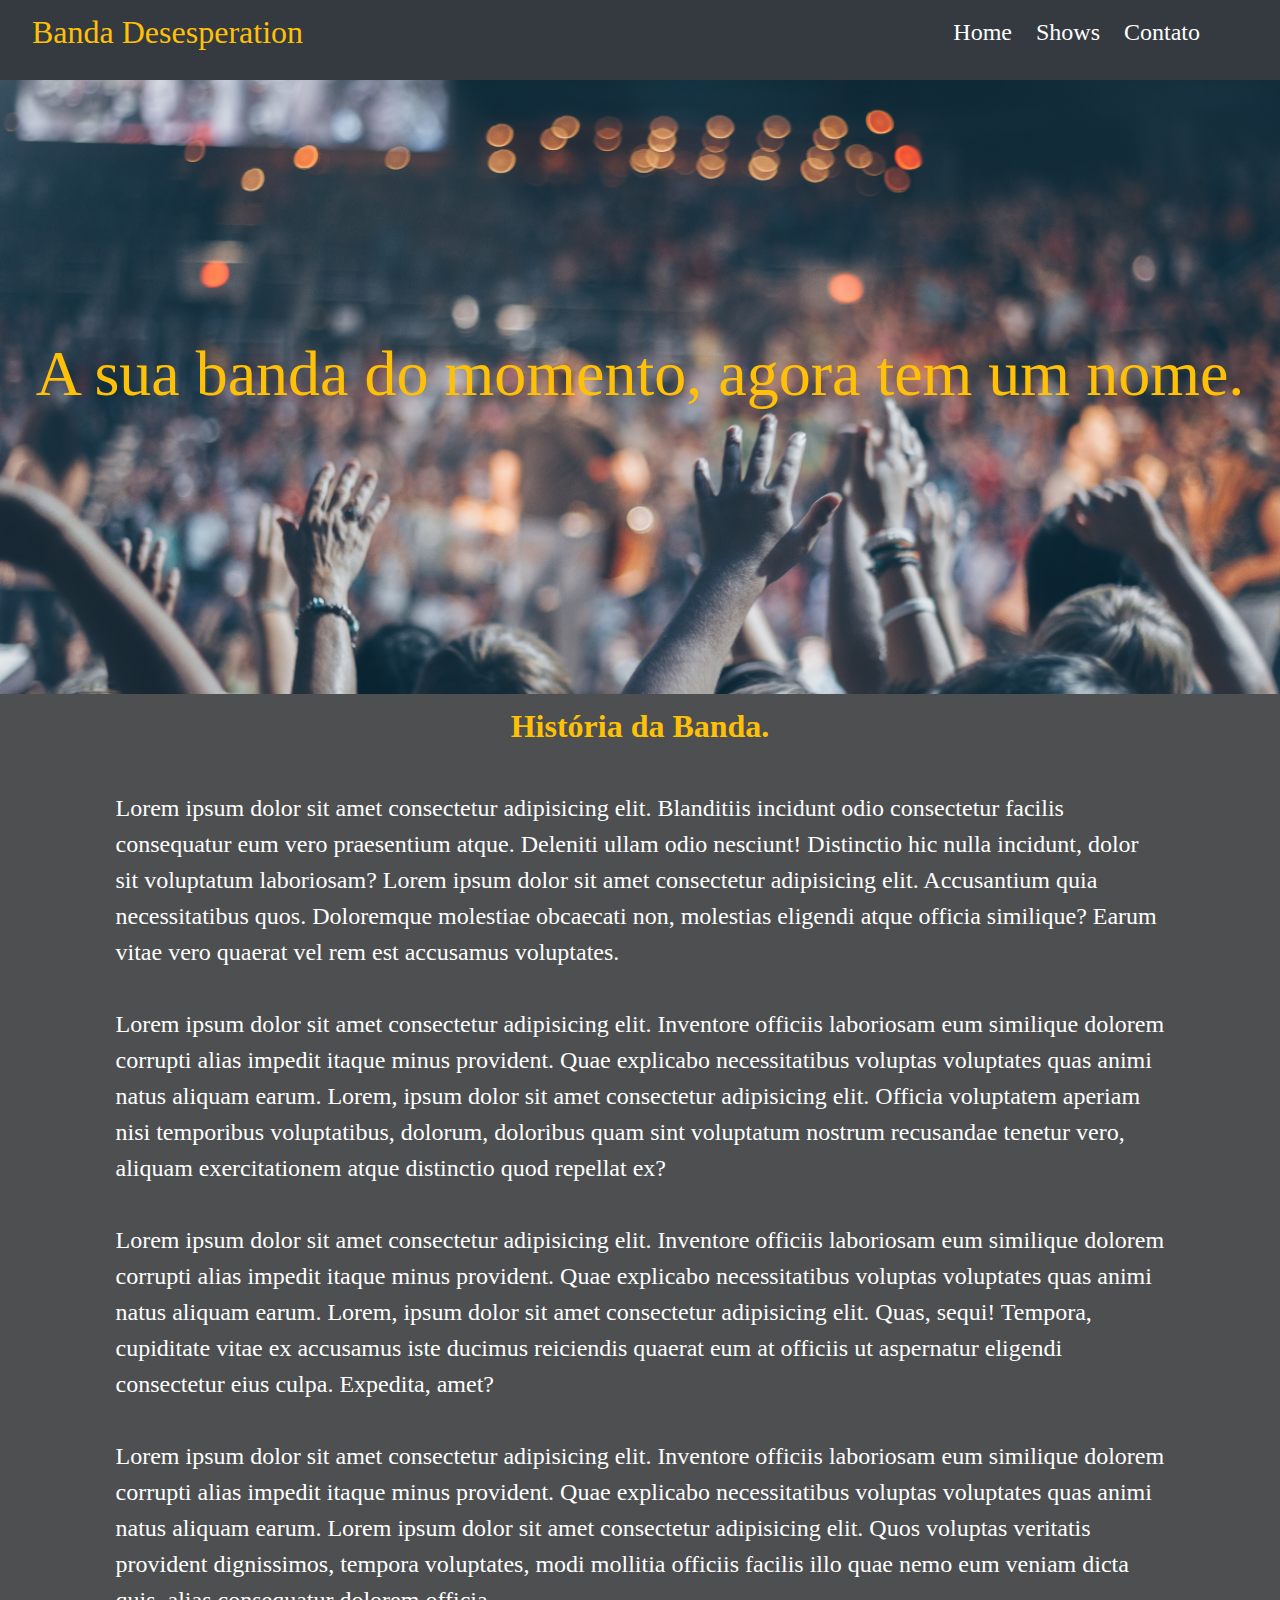
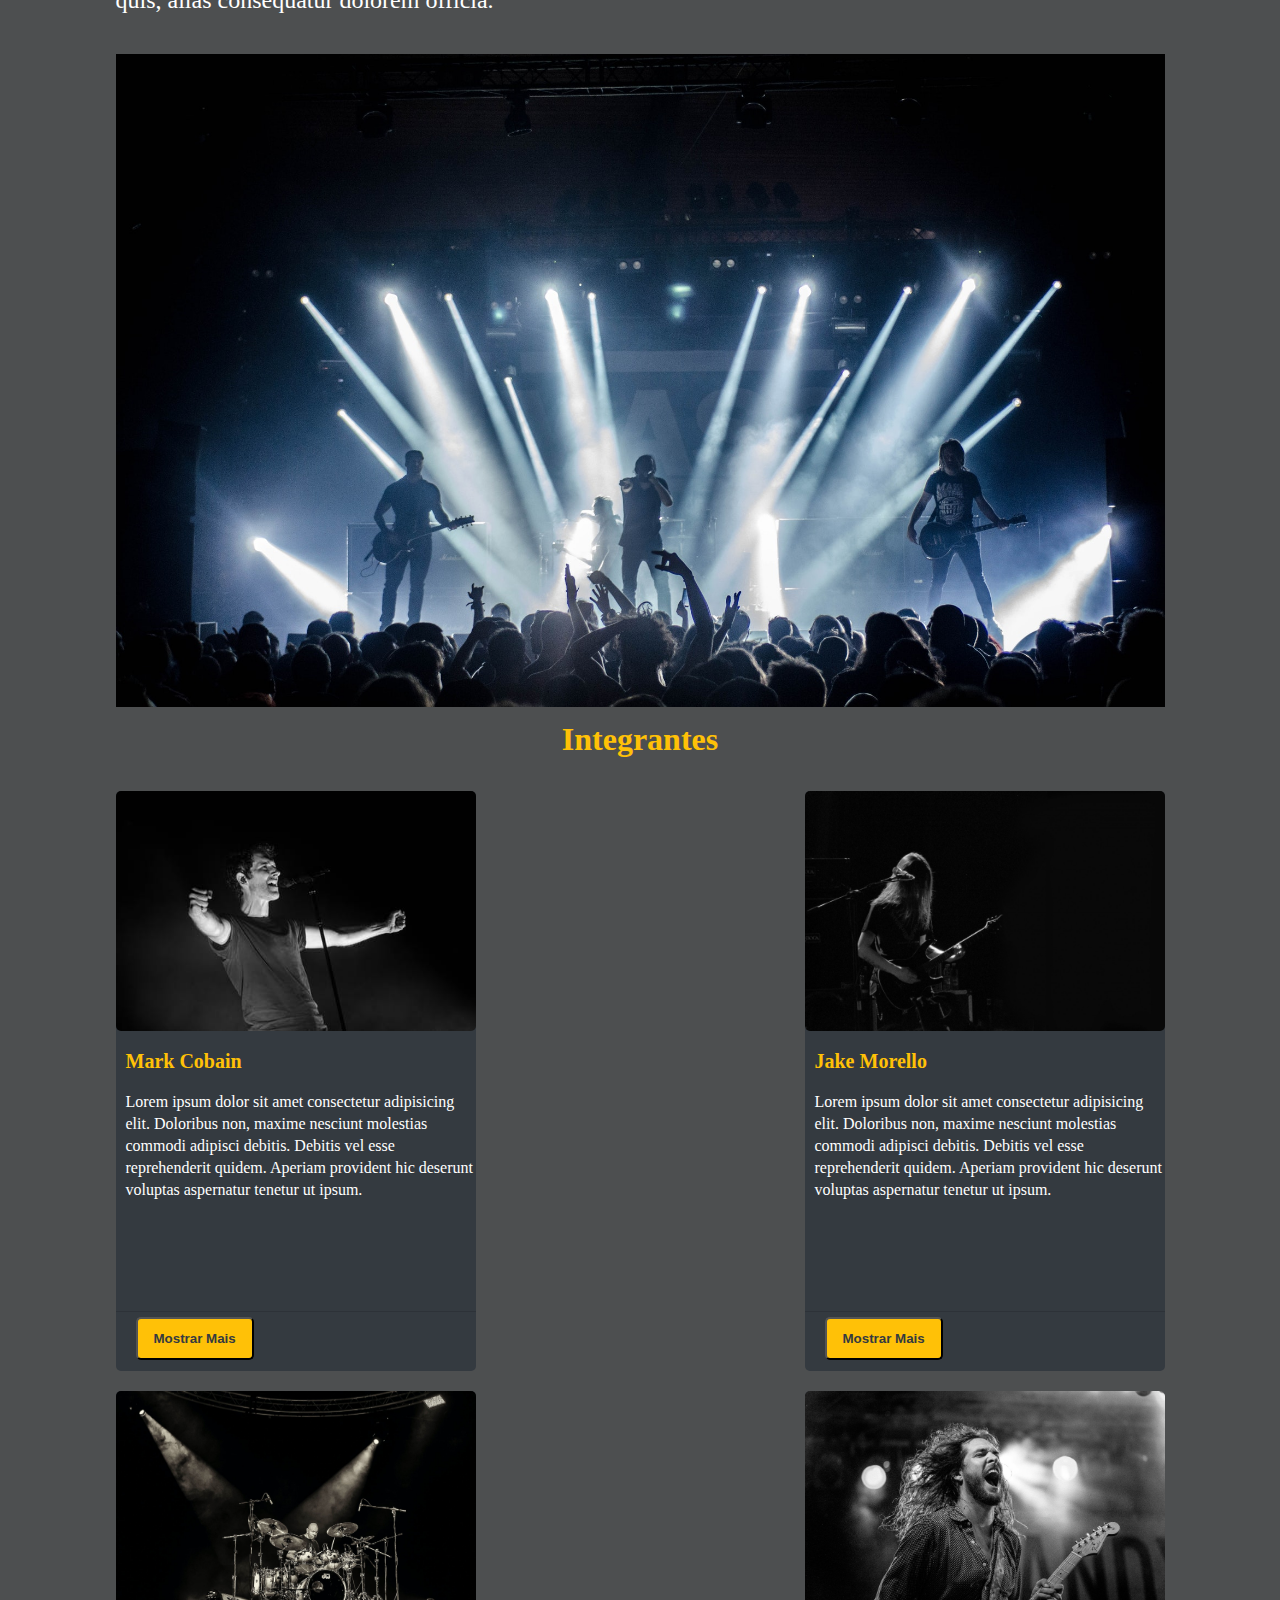
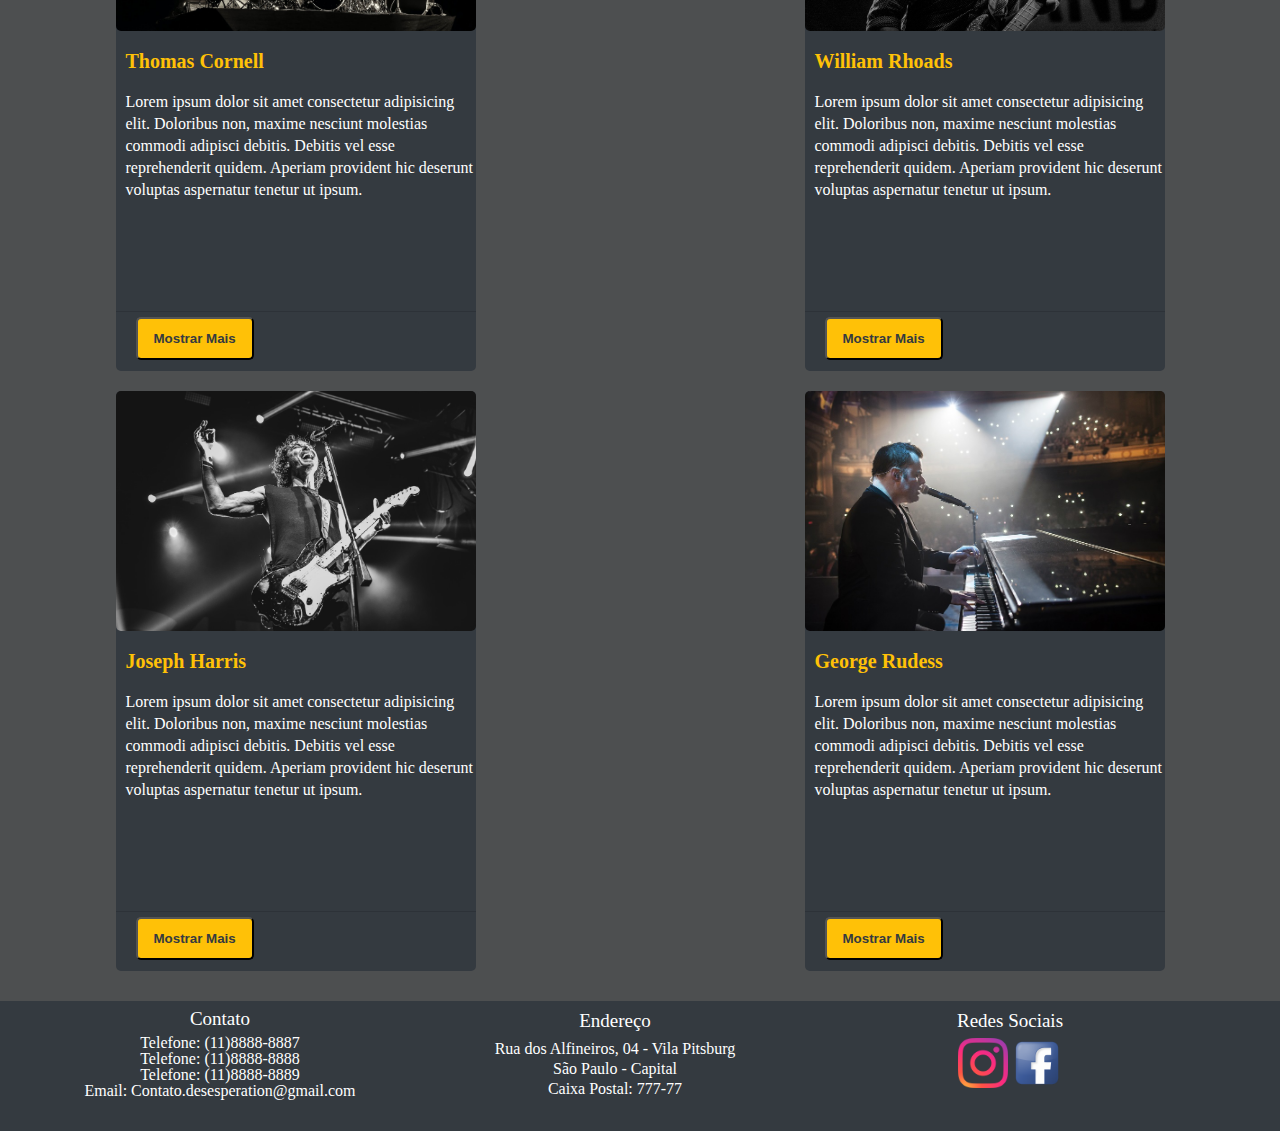
==== index.html @ b035f8c8 "Projeto banda de rock Desesperation." ====
<!DOCTYPE html>
<html lang="pt-br">
<head>
    <meta charset="UTF-8">
    <meta http-equiv="X-UA-Compatible" content="IE=edge">
    <meta name="viewport" content="width=device-width, initial-scale=1.0">
    <title>Banda Desesperation</title>
    <link rel="stylesheet" href="style.css">
</head>
<body>
    <header class="cabecalho">
        <h1>Banda Desesperation</h1>
        <nav class="menu">            
            <ul>
                <li> 
                    <a href="index.html">Home</a> 
                </li>

                <li> 
                    <a href="shows.html">Shows</a> 
                </li>
                
                <li>
                     <a href="contato.html">Contato</a> 
                </li>
            </ul>
        </nav>    
    </header>

    <main>
        <div class="banner">
            <h1 class="texto-banner">A sua banda do momento, agora tem um nome.</h1>
        </div>

        <section class="container">    
            <h2 class="titulo-secundario">História da Banda.</h2>
        
            <div class="paragrafo-home">
                <p> Lorem ipsum dolor sit amet consectetur adipisicing elit. Blanditiis incidunt odio consectetur facilis consequatur eum vero praesentium atque. Deleniti ullam odio nesciunt! Distinctio hic nulla incidunt, dolor sit voluptatum laboriosam? Lorem ipsum dolor sit amet consectetur adipisicing elit. Accusantium quia necessitatibus quos. Doloremque molestiae obcaecati non, molestias eligendi atque officia similique? Earum vitae vero quaerat vel rem est accusamus voluptates.</p> <br>
                <p>Lorem ipsum dolor sit amet consectetur adipisicing elit. Inventore officiis laboriosam eum similique dolorem corrupti alias impedit itaque minus provident. Quae explicabo necessitatibus voluptas voluptates quas animi natus aliquam earum. Lorem, ipsum dolor sit amet consectetur adipisicing elit. Officia voluptatem aperiam nisi temporibus voluptatibus, dolorum, doloribus quam sint voluptatum nostrum recusandae tenetur vero, aliquam exercitationem atque distinctio quod repellat ex?</p> <br>
                <p>Lorem ipsum dolor sit amet consectetur adipisicing elit. Inventore officiis laboriosam eum similique dolorem corrupti alias impedit itaque minus provident. Quae explicabo necessitatibus voluptas voluptates quas animi natus aliquam earum. Lorem, ipsum dolor sit amet consectetur adipisicing elit. Quas, sequi! Tempora, cupiditate vitae ex accusamus iste ducimus reiciendis quaerat eum at officiis ut aspernatur eligendi consectetur eius culpa. Expedita, amet?</p> <br>
                <p>Lorem ipsum dolor sit amet consectetur adipisicing elit. Inventore officiis laboriosam eum similique dolorem corrupti alias impedit itaque minus provident. Quae explicabo necessitatibus voluptas voluptates quas animi natus aliquam earum. Lorem ipsum dolor sit amet consectetur adipisicing elit. Quos voluptas veritatis provident dignissimos, tempora voluptates, modi mollitia officiis facilis illo quae nemo eum veniam dicta quis, alias consequatur dolorem officia.</p> <br>
            </div>    
            <div class="container__imagem-banda"></div>    
            <h2 class="titulo-secundario">Integrantes</h2>

            <section class="container-card">
                <div class="card">
                    <div class="imagem-card card1"></div>
                    <h3 class="card-titulo">Mark Cobain</h3>
                    <p class="card-texto">Lorem ipsum dolor sit amet consectetur adipisicing elit. Doloribus non, maxime nesciunt molestias commodi adipisci debitis. Debitis vel esse reprehenderit quidem. Aperiam provident hic deserunt voluptas aspernatur tenetur ut ipsum.</p>
                    <p class="card-texto card-texto-2">Debitis vel esse reprehenderit quidem. Aperiam provident hic deserunt voluptas aspernatur tenetur ut ipsum.Debitis vel esse reprehenderit quidem. Aperiam provident hic deserunt voluptas aspernatur tenetur ut ipsum.</p>

                    <div class="card-footer">
                        <button class="btn">Mostrar Mais</button>
                    </div>
                    
                </div>

                <div class="card">
                    <div class="imagem-card card2"></div>
                    <h3 class="card-titulo">Jake Morello</h3>
                    <p class="card-texto">Lorem ipsum dolor sit amet consectetur adipisicing elit. Doloribus non, maxime nesciunt molestias commodi adipisci debitis. Debitis vel esse reprehenderit quidem. Aperiam provident hic deserunt voluptas aspernatur tenetur ut ipsum.</p>
                    <p class="card-texto card-texto-2">Debitis vel esse reprehenderit quidem. Aperiam provident hic deserunt voluptas aspernatur tenetur ut ipsum.Debitis vel esse reprehenderit quidem. Aperiam provident hic deserunt voluptas aspernatur tenetur ut ipsum.</p>

                    <div class="card-footer">
                        <button class="btn">Mostrar Mais</button>
                    </div>
                    
                </div>

                <div class="card">
                    <div class="imagem-card card3"></div>
                    <h3 class="card-titulo">Thomas Cornell</h3>
                    <p class="card-texto">Lorem ipsum dolor sit amet consectetur adipisicing elit. Doloribus non, maxime nesciunt molestias commodi adipisci debitis. Debitis vel esse reprehenderit quidem. Aperiam provident hic deserunt voluptas aspernatur tenetur ut ipsum.</p>
                    <p class="card-texto card-texto-2">Debitis vel esse reprehenderit quidem. Aperiam provident hic deserunt voluptas aspernatur tenetur ut ipsum.Debitis vel esse reprehenderit quidem. Aperiam provident hic deserunt voluptas aspernatur tenetur ut ipsum.</p>

                    <div class="card-footer">
                        <button class="btn">Mostrar Mais</button>
                    </div>
                    
                </div>

                <div class="card">
                    <div class="imagem-card card4"></div>
                    <h3 class="card-titulo">William Rhoads</h3>
                    <p class="card-texto">Lorem ipsum dolor sit amet consectetur adipisicing elit. Doloribus non, maxime nesciunt molestias commodi adipisci debitis. Debitis vel esse reprehenderit quidem. Aperiam provident hic deserunt voluptas aspernatur tenetur ut ipsum.</p>
                    <p class="card-texto card-texto-2">Debitis vel esse reprehenderit quidem. Aperiam provident hic deserunt voluptas aspernatur tenetur ut ipsum.Debitis vel esse reprehenderit quidem. Aperiam provident hic deserunt voluptas aspernatur tenetur ut ipsum.</p>

                    <div class="card-footer">
                        <button class="btn">Mostrar Mais</button>
                    </div>
                    
                </div>

                <div class="card">
                    <div class="imagem-card card5"></div>
                    <h3 class="card-titulo">Joseph Harris</h3>
                    <p class="card-texto">Lorem ipsum dolor sit amet consectetur adipisicing elit. Doloribus non, maxime nesciunt molestias commodi adipisci debitis. Debitis vel esse reprehenderit quidem. Aperiam provident hic deserunt voluptas aspernatur tenetur ut ipsum.</p>
                    <p class="card-texto card-texto-2">Debitis vel esse reprehenderit quidem. Aperiam provident hic deserunt voluptas aspernatur tenetur ut ipsum.Debitis vel esse reprehenderit quidem. Aperiam provident hic deserunt voluptas aspernatur tenetur ut ipsum.</p>

                    <div class="card-footer">
                        <button class="btn">Mostrar Mais</button>
                    </div>
                    
                </div>

                <div class="card">
                    <div class="imagem-card card6"></div>
                    <h3 class="card-titulo">George Rudess</h3>
                    <p class="card-texto">Lorem ipsum dolor sit amet consectetur adipisicing elit. Doloribus non, maxime nesciunt molestias commodi adipisci debitis. Debitis vel esse reprehenderit quidem. Aperiam provident hic deserunt voluptas aspernatur tenetur ut ipsum.</p>
                    <p class="card-texto card-texto-2">Debitis vel esse reprehenderit quidem. Aperiam provident hic deserunt voluptas aspernatur tenetur ut ipsum.Debitis vel esse reprehenderit quidem. Aperiam provident hic deserunt voluptas aspernatur tenetur ut ipsum.</p>

                    <div class="card-footer">
                        <button class="btn">Mostrar Mais</button>
                    </div>
                                    
                </div>

            </section>

        </section>
    </main>

    <footer>
        <div class="container-rodape">
            <div class="rodape-contato caixa">
                <h4 class="rodape-titulo">Contato</h4>
                <p>Telefone: (11)8888-8887 <br>
                Telefone: (11)8888-8888 <br>
                Telefone: (11)8888-8889 <br>
                Email: Contato.desesperation@gmail.com
                </p>
            </div>

            <div class="rodape-endereco caixa">
                <h4 class="rodape-titulo">Endereço</h4>
                <p> Rua dos Alfineiros, 04 - Vila Pitsburg <br>
                    São Paulo - Capital <br>
                    Caixa Postal: 777-77 <br>
                </p>
            </div>

            <div class="rodape-sociais caixa">
                <h4 class="rodape-titulo">Redes Sociais</h4>
                <a href="https://www.instagram.com/" target="_blank"><img src="img/instagram.png" alt="Logo instagram" width="50px" height="50px"></a>

                <a href="https://www.facebook.com/" target="_blank"><img src="img/facebook.png" alt="Logo facebook" width="50px" height="50px"></a>
            </div>

        </div>
        
    </footer>

    <script src="main.js"></script>
</body>
</html>
---- style.css ----
@import url(reset.css);
@import url(Styles/home.css);
@import url(Styles/shows.css);
@import url(Styles/contato.css);

body{
    background-color: var(--cor-de-fundo);
}

:root {
    --amarelo-principal: #ffc107;
    --preto:#343A40;
    --cor-de-fundo: #4D4F50;
    --branco: #FFFFFF;
    --destaque-tabela: #17a2b8;
}

/*CSS do Cabeçalho*/

.cabecalho{
    display: flex;    
    justify-content: space-between;
    background-color: var(--preto);
    align-items:center;   
}

.cabecalho > h1{
    display: flex;    
    margin: 1rem 2rem 2rem 2rem;
    color: var(--amarelo-principal);
    font-size: 2em;
}

.menu > ul{
    display: flex;    
    margin: 1rem 5rem 2rem 2rem;
    color: var(--branco);
    font-size: 1.5em;
}

.menu >ul >li > a{
    color: var(--branco);
    text-decoration: none;
    padding-left: 1.5rem;    
}

.menu >ul >li > a:hover{
    color: var(--amarelo-principal);
}

/*CSS do Rodapé*/

footer{
    background-color: var(--preto);
    margin-top: 30px;
    color: var(--branco);
}

.container-rodape{
    display: flex;
    justify-content: space-evenly;
    
    
}

.caixa{
    width: 350px;
    text-align: center;    
}

.rodape-contato{
    line-height: 16px;
}
.rodape-endereco{
    line-height: 20px;
}

.rodape-sociais{
    margin-right: 50px;
}

.rodape-sociais >a > img{
    margin-bottom: 40px;
}

.rodape-titulo{
    font-size: 19px;
    margin-bottom: 8px;
    margin-top: 10px;
}
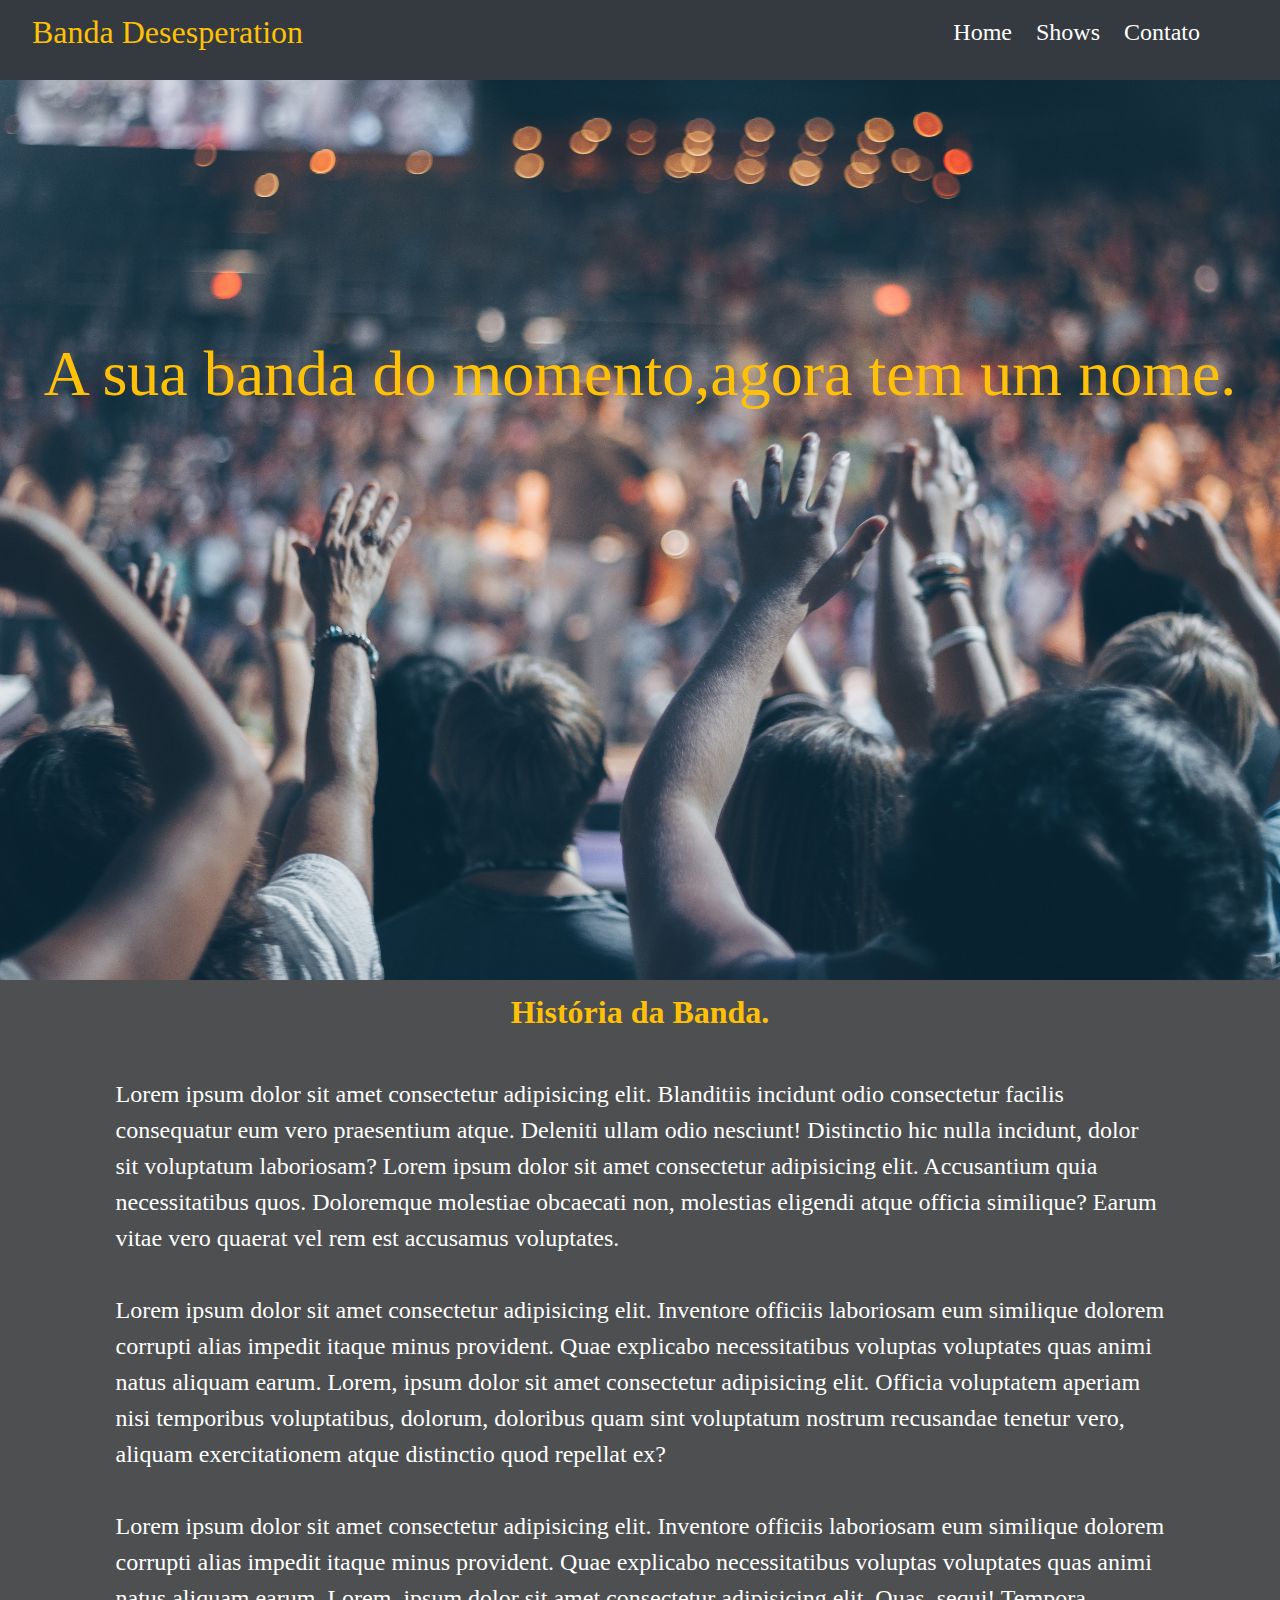
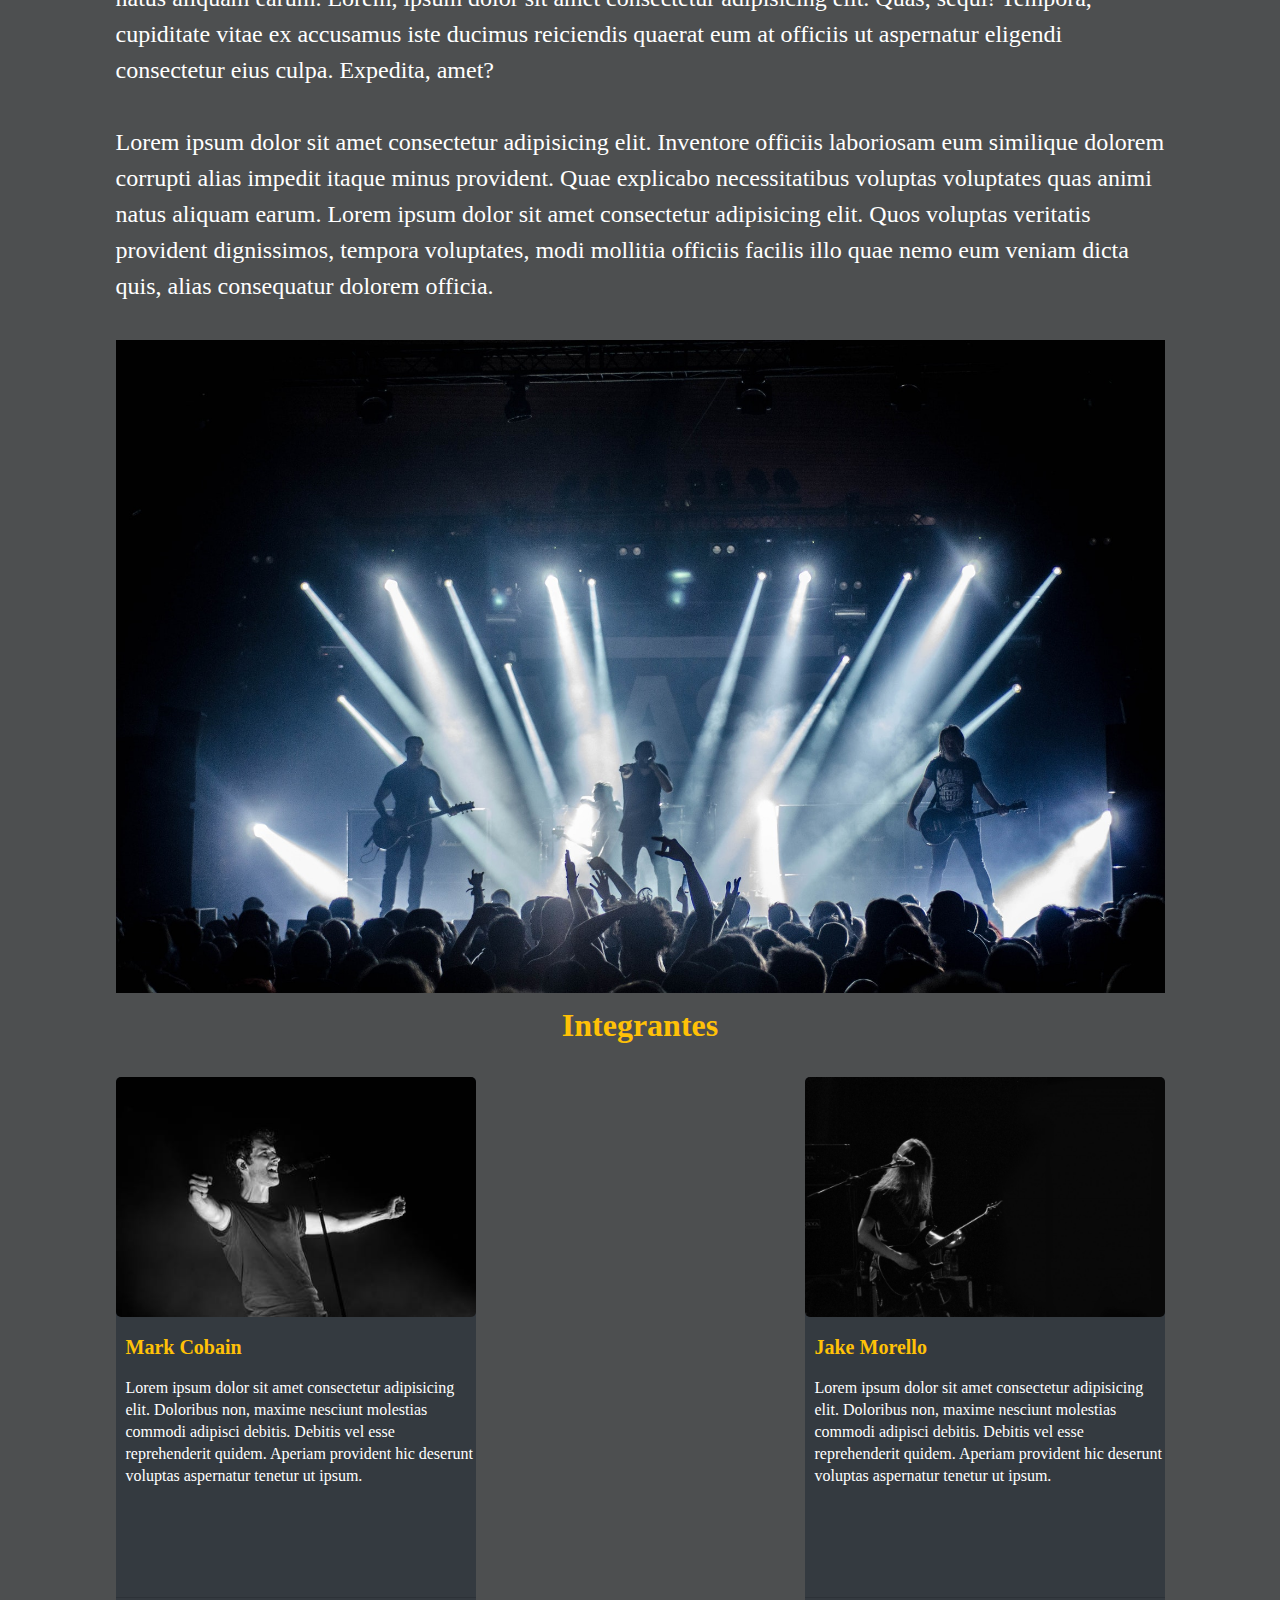
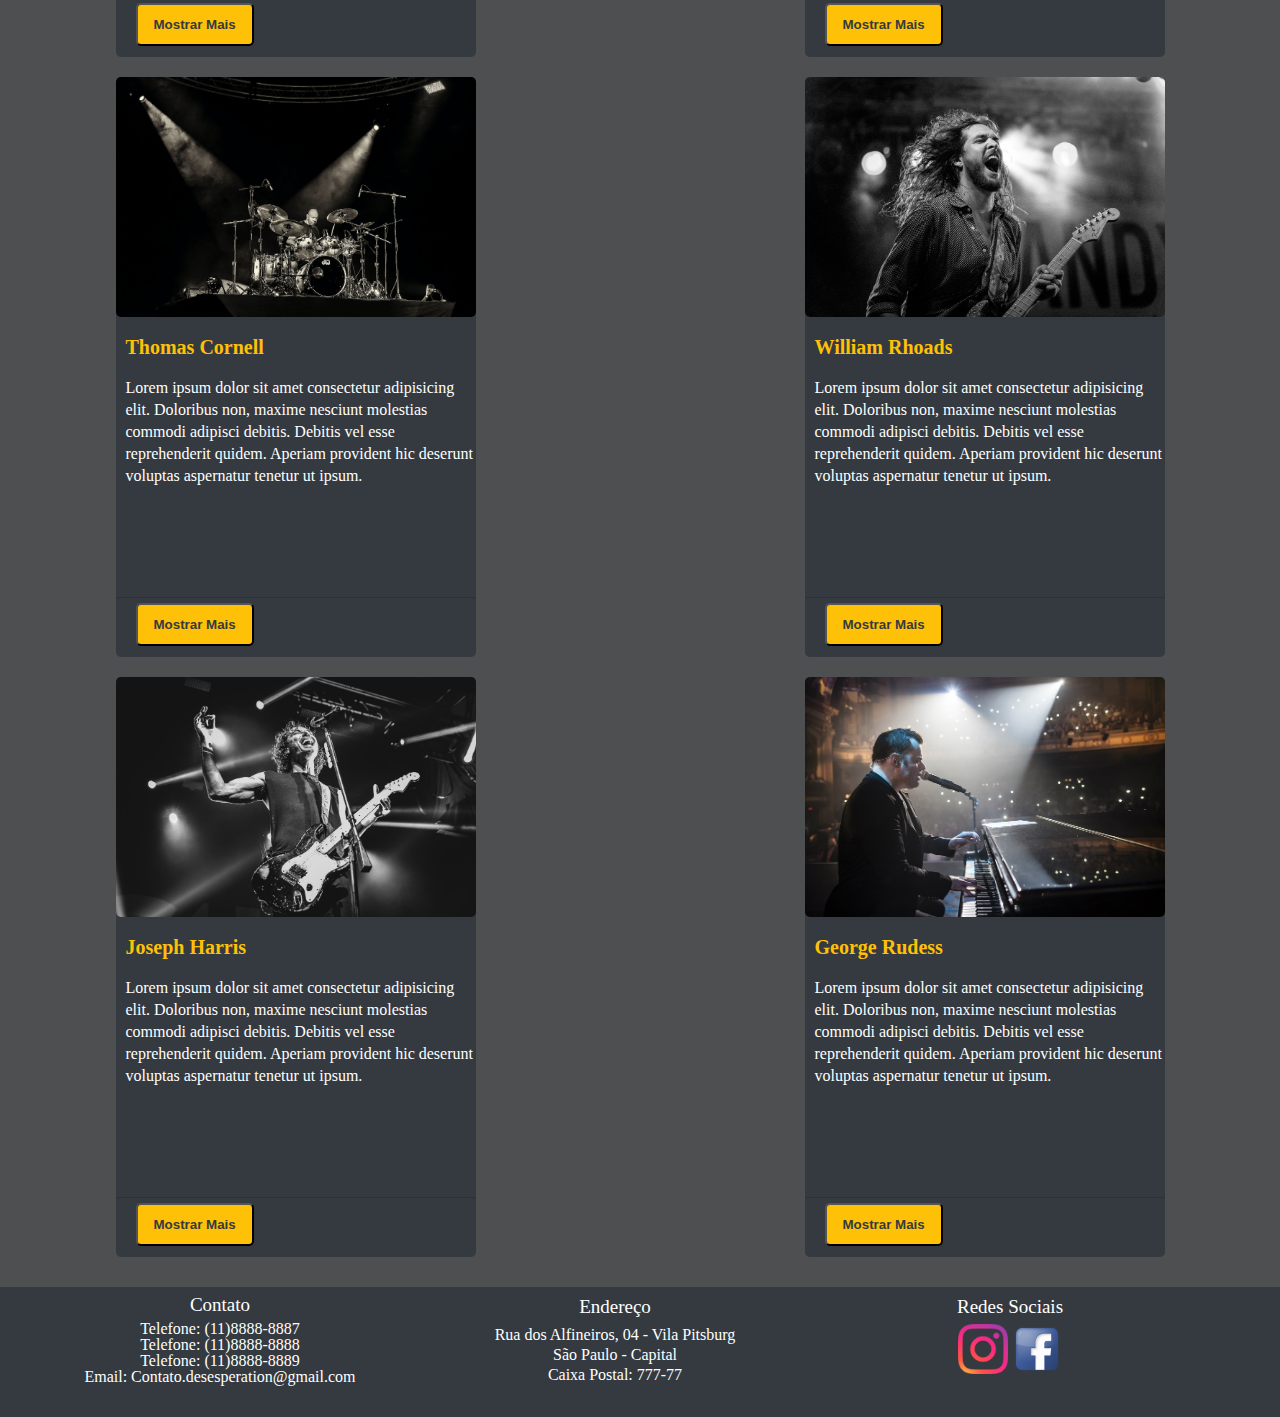
==== commit 44961e50: "Atualização" ====
--- a/index.html
+++ b/index.html
@@ -1,157 +1,179 @@
-<!DOCTYPE html>
-<html lang="pt-br">
-<head>
-    <meta charset="UTF-8">
-    <meta http-equiv="X-UA-Compatible" content="IE=edge">
-    <meta name="viewport" content="width=device-width, initial-scale=1.0">
-    <title>Banda Desesperation</title>
-    <link rel="stylesheet" href="style.css">
-</head>
-<body>
-    <header class="cabecalho">
-        <h1>Banda Desesperation</h1>
-        <nav class="menu">            
-            <ul>
-                <li> 
-                    <a href="index.html">Home</a> 
-                </li>
-
-                <li> 
-                    <a href="shows.html">Shows</a> 
-                </li>
-                
-                <li>
-                     <a href="contato.html">Contato</a> 
-                </li>
-            </ul>
-        </nav>    
-    </header>
-
-    <main>
-        <div class="banner">
-            <h1 class="texto-banner">A sua banda do momento, agora tem um nome.</h1>
-        </div>
-
-        <section class="container">    
-            <h2 class="titulo-secundario">História da Banda.</h2>
-        
-            <div class="paragrafo-home">
-                <p> Lorem ipsum dolor sit amet consectetur adipisicing elit. Blanditiis incidunt odio consectetur facilis consequatur eum vero praesentium atque. Deleniti ullam odio nesciunt! Distinctio hic nulla incidunt, dolor sit voluptatum laboriosam? Lorem ipsum dolor sit amet consectetur adipisicing elit. Accusantium quia necessitatibus quos. Doloremque molestiae obcaecati non, molestias eligendi atque officia similique? Earum vitae vero quaerat vel rem est accusamus voluptates.</p> <br>
-                <p>Lorem ipsum dolor sit amet consectetur adipisicing elit. Inventore officiis laboriosam eum similique dolorem corrupti alias impedit itaque minus provident. Quae explicabo necessitatibus voluptas voluptates quas animi natus aliquam earum. Lorem, ipsum dolor sit amet consectetur adipisicing elit. Officia voluptatem aperiam nisi temporibus voluptatibus, dolorum, doloribus quam sint voluptatum nostrum recusandae tenetur vero, aliquam exercitationem atque distinctio quod repellat ex?</p> <br>
-                <p>Lorem ipsum dolor sit amet consectetur adipisicing elit. Inventore officiis laboriosam eum similique dolorem corrupti alias impedit itaque minus provident. Quae explicabo necessitatibus voluptas voluptates quas animi natus aliquam earum. Lorem, ipsum dolor sit amet consectetur adipisicing elit. Quas, sequi! Tempora, cupiditate vitae ex accusamus iste ducimus reiciendis quaerat eum at officiis ut aspernatur eligendi consectetur eius culpa. Expedita, amet?</p> <br>
-                <p>Lorem ipsum dolor sit amet consectetur adipisicing elit. Inventore officiis laboriosam eum similique dolorem corrupti alias impedit itaque minus provident. Quae explicabo necessitatibus voluptas voluptates quas animi natus aliquam earum. Lorem ipsum dolor sit amet consectetur adipisicing elit. Quos voluptas veritatis provident dignissimos, tempora voluptates, modi mollitia officiis facilis illo quae nemo eum veniam dicta quis, alias consequatur dolorem officia.</p> <br>
-            </div>    
-            <div class="container__imagem-banda"></div>    
-            <h2 class="titulo-secundario">Integrantes</h2>
-
-            <section class="container-card">
-                <div class="card">
-                    <div class="imagem-card card1"></div>
-                    <h3 class="card-titulo">Mark Cobain</h3>
-                    <p class="card-texto">Lorem ipsum dolor sit amet consectetur adipisicing elit. Doloribus non, maxime nesciunt molestias commodi adipisci debitis. Debitis vel esse reprehenderit quidem. Aperiam provident hic deserunt voluptas aspernatur tenetur ut ipsum.</p>
-                    <p class="card-texto card-texto-2">Debitis vel esse reprehenderit quidem. Aperiam provident hic deserunt voluptas aspernatur tenetur ut ipsum.Debitis vel esse reprehenderit quidem. Aperiam provident hic deserunt voluptas aspernatur tenetur ut ipsum.</p>
-
-                    <div class="card-footer">
-                        <button class="btn">Mostrar Mais</button>
-                    </div>
-                    
-                </div>
-
-                <div class="card">
-                    <div class="imagem-card card2"></div>
-                    <h3 class="card-titulo">Jake Morello</h3>
-                    <p class="card-texto">Lorem ipsum dolor sit amet consectetur adipisicing elit. Doloribus non, maxime nesciunt molestias commodi adipisci debitis. Debitis vel esse reprehenderit quidem. Aperiam provident hic deserunt voluptas aspernatur tenetur ut ipsum.</p>
-                    <p class="card-texto card-texto-2">Debitis vel esse reprehenderit quidem. Aperiam provident hic deserunt voluptas aspernatur tenetur ut ipsum.Debitis vel esse reprehenderit quidem. Aperiam provident hic deserunt voluptas aspernatur tenetur ut ipsum.</p>
-
-                    <div class="card-footer">
-                        <button class="btn">Mostrar Mais</button>
-                    </div>
-                    
-                </div>
-
-                <div class="card">
-                    <div class="imagem-card card3"></div>
-                    <h3 class="card-titulo">Thomas Cornell</h3>
-                    <p class="card-texto">Lorem ipsum dolor sit amet consectetur adipisicing elit. Doloribus non, maxime nesciunt molestias commodi adipisci debitis. Debitis vel esse reprehenderit quidem. Aperiam provident hic deserunt voluptas aspernatur tenetur ut ipsum.</p>
-                    <p class="card-texto card-texto-2">Debitis vel esse reprehenderit quidem. Aperiam provident hic deserunt voluptas aspernatur tenetur ut ipsum.Debitis vel esse reprehenderit quidem. Aperiam provident hic deserunt voluptas aspernatur tenetur ut ipsum.</p>
-
-                    <div class="card-footer">
-                        <button class="btn">Mostrar Mais</button>
-                    </div>
-                    
-                </div>
-
-                <div class="card">
-                    <div class="imagem-card card4"></div>
-                    <h3 class="card-titulo">William Rhoads</h3>
-                    <p class="card-texto">Lorem ipsum dolor sit amet consectetur adipisicing elit. Doloribus non, maxime nesciunt molestias commodi adipisci debitis. Debitis vel esse reprehenderit quidem. Aperiam provident hic deserunt voluptas aspernatur tenetur ut ipsum.</p>
-                    <p class="card-texto card-texto-2">Debitis vel esse reprehenderit quidem. Aperiam provident hic deserunt voluptas aspernatur tenetur ut ipsum.Debitis vel esse reprehenderit quidem. Aperiam provident hic deserunt voluptas aspernatur tenetur ut ipsum.</p>
-
-                    <div class="card-footer">
-                        <button class="btn">Mostrar Mais</button>
-                    </div>
-                    
-                </div>
-
-                <div class="card">
-                    <div class="imagem-card card5"></div>
-                    <h3 class="card-titulo">Joseph Harris</h3>
-                    <p class="card-texto">Lorem ipsum dolor sit amet consectetur adipisicing elit. Doloribus non, maxime nesciunt molestias commodi adipisci debitis. Debitis vel esse reprehenderit quidem. Aperiam provident hic deserunt voluptas aspernatur tenetur ut ipsum.</p>
-                    <p class="card-texto card-texto-2">Debitis vel esse reprehenderit quidem. Aperiam provident hic deserunt voluptas aspernatur tenetur ut ipsum.Debitis vel esse reprehenderit quidem. Aperiam provident hic deserunt voluptas aspernatur tenetur ut ipsum.</p>
-
-                    <div class="card-footer">
-                        <button class="btn">Mostrar Mais</button>
-                    </div>
-                    
-                </div>
-
-                <div class="card">
-                    <div class="imagem-card card6"></div>
-                    <h3 class="card-titulo">George Rudess</h3>
-                    <p class="card-texto">Lorem ipsum dolor sit amet consectetur adipisicing elit. Doloribus non, maxime nesciunt molestias commodi adipisci debitis. Debitis vel esse reprehenderit quidem. Aperiam provident hic deserunt voluptas aspernatur tenetur ut ipsum.</p>
-                    <p class="card-texto card-texto-2">Debitis vel esse reprehenderit quidem. Aperiam provident hic deserunt voluptas aspernatur tenetur ut ipsum.Debitis vel esse reprehenderit quidem. Aperiam provident hic deserunt voluptas aspernatur tenetur ut ipsum.</p>
-
-                    <div class="card-footer">
-                        <button class="btn">Mostrar Mais</button>
-                    </div>
-                                    
-                </div>
-
-            </section>
-
-        </section>
-    </main>
-
-    <footer>
-        <div class="container-rodape">
-            <div class="rodape-contato caixa">
-                <h4 class="rodape-titulo">Contato</h4>
-                <p>Telefone: (11)8888-8887 <br>
-                Telefone: (11)8888-8888 <br>
-                Telefone: (11)8888-8889 <br>
-                Email: Contato.desesperation@gmail.com
-                </p>
-            </div>
-
-            <div class="rodape-endereco caixa">
-                <h4 class="rodape-titulo">Endereço</h4>
-                <p> Rua dos Alfineiros, 04 - Vila Pitsburg <br>
-                    São Paulo - Capital <br>
-                    Caixa Postal: 777-77 <br>
-                </p>
-            </div>
-
-            <div class="rodape-sociais caixa">
-                <h4 class="rodape-titulo">Redes Sociais</h4>
-                <a href="https://www.instagram.com/" target="_blank"><img src="img/instagram.png" alt="Logo instagram" width="50px" height="50px"></a>
-
-                <a href="https://www.facebook.com/" target="_blank"><img src="img/facebook.png" alt="Logo facebook" width="50px" height="50px"></a>
-            </div>
-
-        </div>
-        
-    </footer>
-
-    <script src="main.js"></script>
-</body>
+<!DOCTYPE html>
+<html lang="pt-br">
+<head>
+    <meta charset="UTF-8">
+    <meta http-equiv="X-UA-Compatible" content="IE=edge">
+    <meta name="viewport" content="width=device-width, initial-scale=1.0">
+    <title>Banda Desesperation</title>
+    <link rel="stylesheet" href="style.css">
+</head>
+<body>
+    <header class="cabecalho">
+        <div class="menu-hamburguer">
+            <img src="img/menu.png" alt="" width="40px" height="40px">
+        </div>
+
+        <h1>Banda Desesperation</h1>
+
+        <nav class="menu">            
+            <ul>
+                <li> 
+                    <a href="index.html">Home</a> 
+                </li>
+
+                <li> 
+                    <a href="shows.html">Shows</a> 
+                </li>
+                
+                <li>
+                     <a href="contato.html">Contato</a> 
+                </li>
+            </ul>
+        </nav>            
+    </header>  
+
+    <main>        
+        <div class="banner">
+            <nav class="menu-escondido">        
+                <ul>
+                    <li> 
+                        <a href="index.html">Home</a> 
+                    </li>
+    
+                    <li> 
+                        <a href="shows.html">Shows</a> 
+                    </li>
+                    
+                    <li>
+                         <a href="contato.html">Contato</a> 
+                    </li>
+                </ul>
+            </nav>
+
+            <h1 class="texto-banner">A sua banda do momento, <span> agora tem um nome.</span></h1>
+
+        </div>
+
+        <section class="container">    
+            <h2 class="titulo-secundario">História da Banda.</h2>
+        
+            <div class="paragrafo-home">
+                <p> Lorem ipsum dolor sit amet consectetur adipisicing elit. Blanditiis incidunt odio consectetur facilis consequatur eum vero praesentium atque. Deleniti ullam odio nesciunt! Distinctio hic nulla incidunt, dolor sit voluptatum laboriosam? Lorem ipsum dolor sit amet consectetur adipisicing elit. Accusantium quia necessitatibus quos. Doloremque molestiae obcaecati non, molestias eligendi atque officia similique? Earum vitae vero quaerat vel rem est accusamus voluptates.</p> <br>
+                <p>Lorem ipsum dolor sit amet consectetur adipisicing elit. Inventore officiis laboriosam eum similique dolorem corrupti alias impedit itaque minus provident. Quae explicabo necessitatibus voluptas voluptates quas animi natus aliquam earum. Lorem, ipsum dolor sit amet consectetur adipisicing elit. Officia voluptatem aperiam nisi temporibus voluptatibus, dolorum, doloribus quam sint voluptatum nostrum recusandae tenetur vero, aliquam exercitationem atque distinctio quod repellat ex?</p> <br>
+                <p>Lorem ipsum dolor sit amet consectetur adipisicing elit. Inventore officiis laboriosam eum similique dolorem corrupti alias impedit itaque minus provident. Quae explicabo necessitatibus voluptas voluptates quas animi natus aliquam earum. Lorem, ipsum dolor sit amet consectetur adipisicing elit. Quas, sequi! Tempora, cupiditate vitae ex accusamus iste ducimus reiciendis quaerat eum at officiis ut aspernatur eligendi consectetur eius culpa. Expedita, amet?</p> <br>
+                <p>Lorem ipsum dolor sit amet consectetur adipisicing elit. Inventore officiis laboriosam eum similique dolorem corrupti alias impedit itaque minus provident. Quae explicabo necessitatibus voluptas voluptates quas animi natus aliquam earum. Lorem ipsum dolor sit amet consectetur adipisicing elit. Quos voluptas veritatis provident dignissimos, tempora voluptates, modi mollitia officiis facilis illo quae nemo eum veniam dicta quis, alias consequatur dolorem officia.</p> <br>
+            </div>    
+            <div class="container__imagem-banda"></div>    
+            <h2 class="titulo-secundario">Integrantes</h2>
+
+            <section class="container-card">
+                <div class="card">
+                    <div class="imagem-card card1"></div>
+                    <h3 class="card-titulo">Mark Cobain</h3>
+                    <p class="card-texto">Lorem ipsum dolor sit amet consectetur adipisicing elit. Doloribus non, maxime nesciunt molestias commodi adipisci debitis. Debitis vel esse reprehenderit quidem. Aperiam provident hic deserunt voluptas aspernatur tenetur ut ipsum.
+                    <span>Debitis vel esse reprehenderit quidem. Aperiam provident hic deserunt voluptas aspernatur tenetur ut ipsum.Debitis vel esse reprehenderit quidem. Aperiam provident hic deserunt voluptas aspernatur tenetur ut ipsum.</span></p>
+
+                    <div class="card-footer">
+                        <button class="btn">Mostrar Mais</button>
+                    </div>
+                    
+                </div>
+
+                <div class="card">
+                    <div class="imagem-card card2"></div>
+                    <h3 class="card-titulo">Jake Morello</h3>
+                    <p class="card-texto">Lorem ipsum dolor sit amet consectetur adipisicing elit. Doloribus non, maxime nesciunt molestias commodi adipisci debitis. Debitis vel esse reprehenderit quidem. Aperiam provident hic deserunt voluptas aspernatur tenetur ut ipsum.
+                    <span>Debitis vel esse reprehenderit quidem. Aperiam provident hic deserunt voluptas aspernatur tenetur ut ipsum.Debitis vel esse reprehenderit quidem. Aperiam provident hic deserunt voluptas aspernatur tenetur ut ipsum.</span></p>
+
+                    <div class="card-footer">
+                        <button class="btn">Mostrar Mais</button>
+                    </div>
+                    
+                </div>
+
+                <div class="card">
+                    <div class="imagem-card card3"></div>
+                    <h3 class="card-titulo">Thomas Cornell</h3>
+                    <p class="card-texto">Lorem ipsum dolor sit amet consectetur adipisicing elit. Doloribus non, maxime nesciunt molestias commodi adipisci debitis. Debitis vel esse reprehenderit quidem. Aperiam provident hic deserunt voluptas aspernatur tenetur ut ipsum.
+                    <span>Debitis vel esse reprehenderit quidem. Aperiam provident hic deserunt voluptas aspernatur tenetur ut ipsum.Debitis vel esse reprehenderit quidem. Aperiam provident hic deserunt voluptas aspernatur tenetur ut ipsum.</span></p>
+
+                    <div class="card-footer">
+                        <button class="btn">Mostrar Mais</button>
+                    </div>
+                    
+                </div>
+
+                <div class="card">
+                    <div class="imagem-card card4"></div>
+                    <h3 class="card-titulo">William Rhoads</h3>
+                    <p class="card-texto">Lorem ipsum dolor sit amet consectetur adipisicing elit. Doloribus non, maxime nesciunt molestias commodi adipisci debitis. Debitis vel esse reprehenderit quidem. Aperiam provident hic deserunt voluptas aspernatur tenetur ut ipsum.
+                    <span>Debitis vel esse reprehenderit quidem. Aperiam provident hic deserunt voluptas aspernatur tenetur ut ipsum.Debitis vel esse reprehenderit quidem. Aperiam provident hic deserunt voluptas aspernatur tenetur ut ipsum.</span></p>
+
+                    <div class="card-footer">
+                        <button class="btn">Mostrar Mais</button>
+                    </div>
+                    
+                </div>
+
+                <div class="card">
+                    <div class="imagem-card card5"></div>
+                    <h3 class="card-titulo">Joseph Harris</h3>
+                    <p class="card-texto">Lorem ipsum dolor sit amet consectetur adipisicing elit. Doloribus non, maxime nesciunt molestias commodi adipisci debitis. Debitis vel esse reprehenderit quidem. Aperiam provident hic deserunt voluptas aspernatur tenetur ut ipsum.
+                    <span>Debitis vel esse reprehenderit quidem. Aperiam provident hic deserunt voluptas aspernatur tenetur ut ipsum.Debitis vel esse reprehenderit quidem. Aperiam provident hic deserunt voluptas aspernatur tenetur ut ipsum.</span></p>
+
+                    <div class="card-footer">
+                        <button class="btn">Mostrar Mais</button>
+                    </div>
+                    
+                </div>
+
+                <div class="card">
+                    <div class="imagem-card card6"></div>
+                    <h3 class="card-titulo">George Rudess</h3>
+                    <p class="card-texto">Lorem ipsum dolor sit amet consectetur adipisicing elit. Doloribus non, maxime nesciunt molestias commodi adipisci debitis. Debitis vel esse reprehenderit quidem. Aperiam provident hic deserunt voluptas aspernatur tenetur ut ipsum.
+                    <span>Debitis vel esse reprehenderit quidem. Aperiam provident hic deserunt voluptas aspernatur tenetur ut ipsum.Debitis vel esse reprehenderit quidem. Aperiam provident hic deserunt voluptas aspernatur tenetur ut ipsum.</span></p>
+
+                    <div class="card-footer">
+                        <button class="btn">Mostrar Mais</button>
+                    </div>
+                                    
+                </div>
+
+            </section>
+
+        </section>
+    </main>
+
+    <footer>
+        <div class="container-rodape">
+            <div class="rodape-contato caixa">
+                <h4 class="rodape-titulo">Contato</h4>
+                <p>Telefone: (11)8888-8887 <br>
+                Telefone: (11)8888-8888 <br>
+                Telefone: (11)8888-8889 <br>
+                Email: Contato.desesperation@gmail.com
+                </p>
+            </div>
+
+            <div class="rodape-endereco caixa">
+                <h4 class="rodape-titulo">Endereço</h4>
+                <p> Rua dos Alfineiros, 04 - Vila Pitsburg <br>
+                    São Paulo - Capital <br>
+                    Caixa Postal: 777-77 <br>
+                </p>
+            </div>
+
+            <div class="rodape-sociais caixa">
+                <h4 class="rodape-titulo">Redes Sociais</h4>
+                <a href="https://www.instagram.com/" target="_blank"><img src="img/instagram.png" alt="Logo instagram" width="50px" height="50px"></a>
+
+                <a href="https://www.facebook.com/" target="_blank"><img src="img/facebook.png" alt="Logo facebook" width="50px" height="50px"></a>
+            </div>
+
+        </div>
+        
+    </footer>
+
+    <script src="main.js"></script>
+</body>
 </html>--- a/style.css
+++ b/style.css
@@ -1,92 +1,18 @@
-@import url(reset.css);
-@import url(Styles/home.css);
-@import url(Styles/shows.css);
-@import url(Styles/contato.css);
-
-body{
-    background-color: var(--cor-de-fundo);
-}
-
-:root {
-    --amarelo-principal: #ffc107;
-    --preto:#343A40;
-    --cor-de-fundo: #4D4F50;
-    --branco: #FFFFFF;
-    --destaque-tabela: #17a2b8;
-}
-
-/*CSS do Cabeçalho*/
-
-.cabecalho{
-    display: flex;    
-    justify-content: space-between;
-    background-color: var(--preto);
-    align-items:center;   
-}
-
-.cabecalho > h1{
-    display: flex;    
-    margin: 1rem 2rem 2rem 2rem;
-    color: var(--amarelo-principal);
-    font-size: 2em;
-}
-
-.menu > ul{
-    display: flex;    
-    margin: 1rem 5rem 2rem 2rem;
-    color: var(--branco);
-    font-size: 1.5em;
-}
-
-.menu >ul >li > a{
-    color: var(--branco);
-    text-decoration: none;
-    padding-left: 1.5rem;    
-}
-
-.menu >ul >li > a:hover{
-    color: var(--amarelo-principal);
-}
-
-/*CSS do Rodapé*/
-
-footer{
-    background-color: var(--preto);
-    margin-top: 30px;
-    color: var(--branco);
-}
-
-.container-rodape{
-    display: flex;
-    justify-content: space-evenly;
-    
-    
-}
-
-.caixa{
-    width: 350px;
-    text-align: center;    
-}
-
-.rodape-contato{
-    line-height: 16px;
-}
-.rodape-endereco{
-    line-height: 20px;
-}
-
-.rodape-sociais{
-    margin-right: 50px;
-}
-
-.rodape-sociais >a > img{
-    margin-bottom: 40px;
-}
-
-.rodape-titulo{
-    font-size: 19px;
-    margin-bottom: 8px;
-    margin-top: 10px;
-}
-
-
+@import url(reset.css);
+@import url(Styles/home.css);
+@import url(Styles/shows.css);
+@import url(Styles/contato.css);
+@import url(Styles/cabecalho.css);
+@import url(Styles/rodape.css);
+
+body{
+    background-color: var(--cor-de-fundo);
+}
+
+:root {
+    --amarelo-principal: #ffc107;
+    --preto:#343A40;
+    --cor-de-fundo: #4D4F50;
+    --branco: #FFFFFF;
+    --destaque-tabela: #17a2b8;
+}
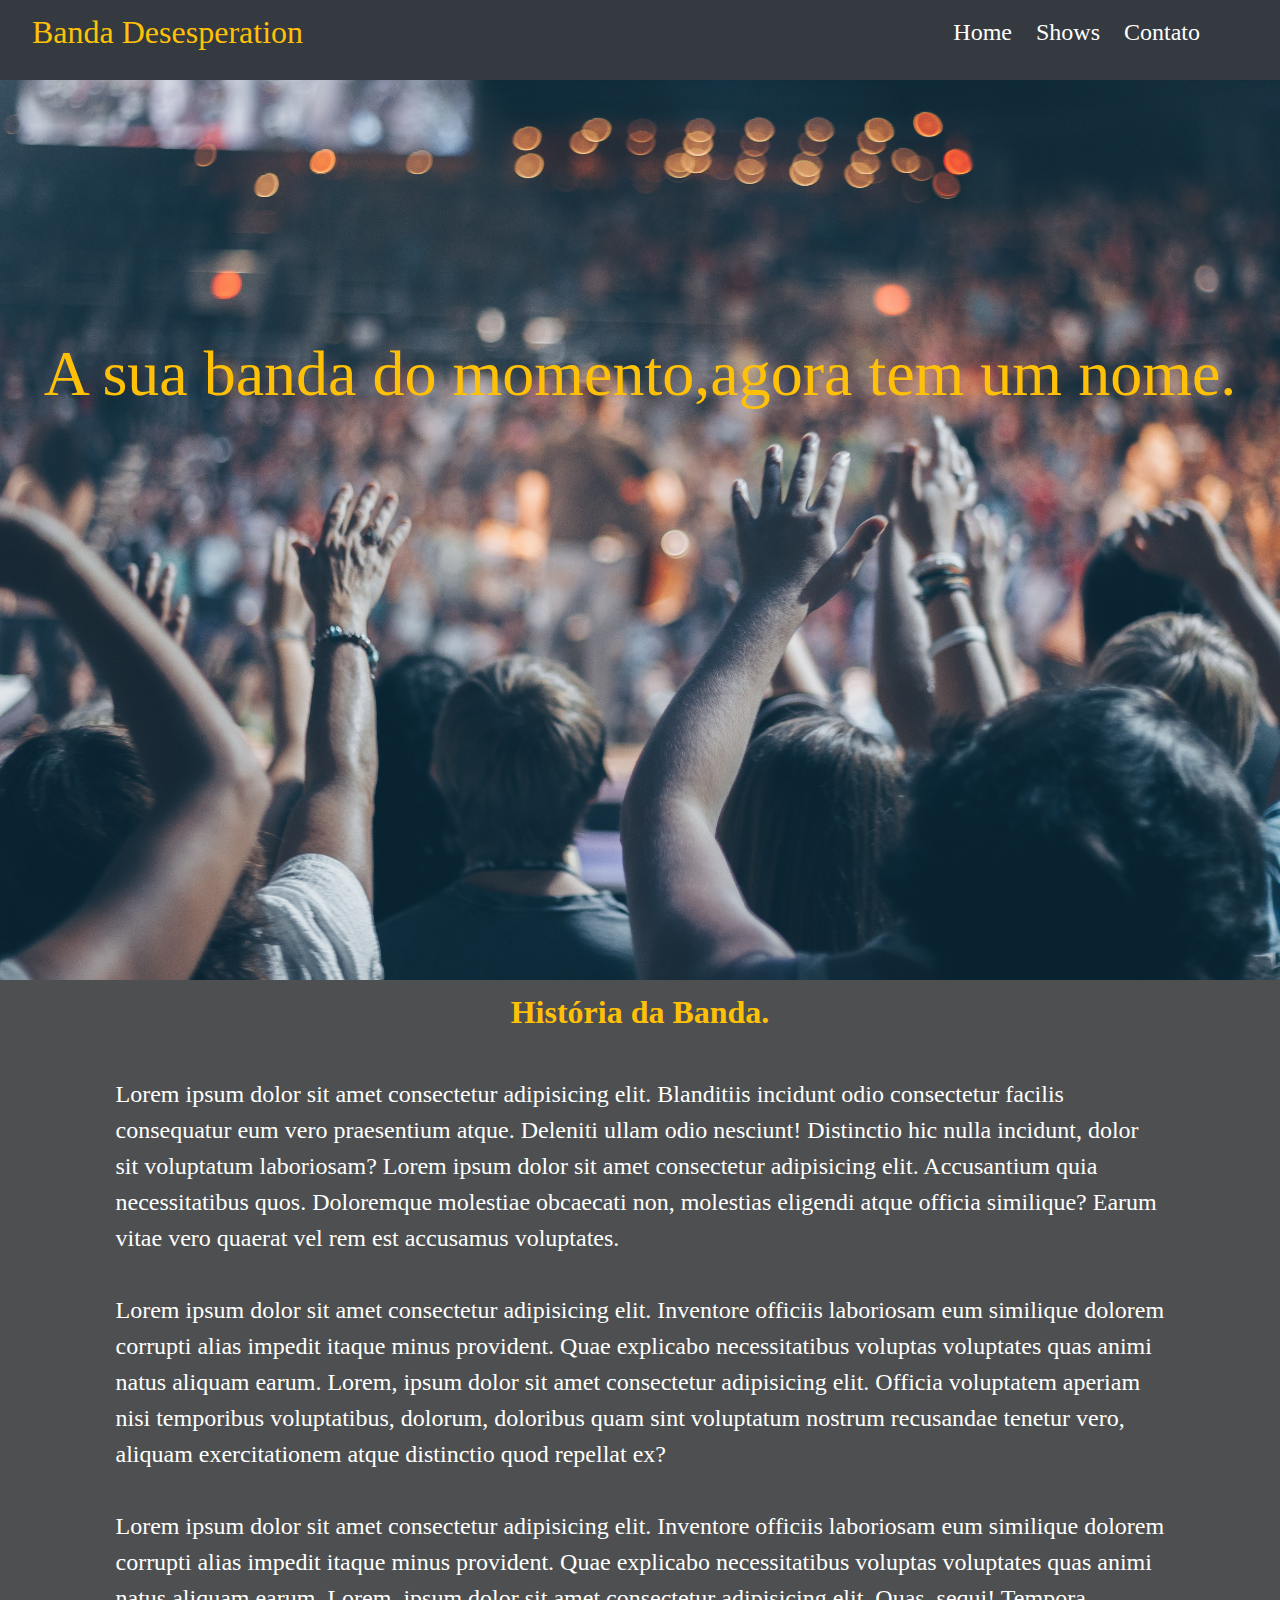
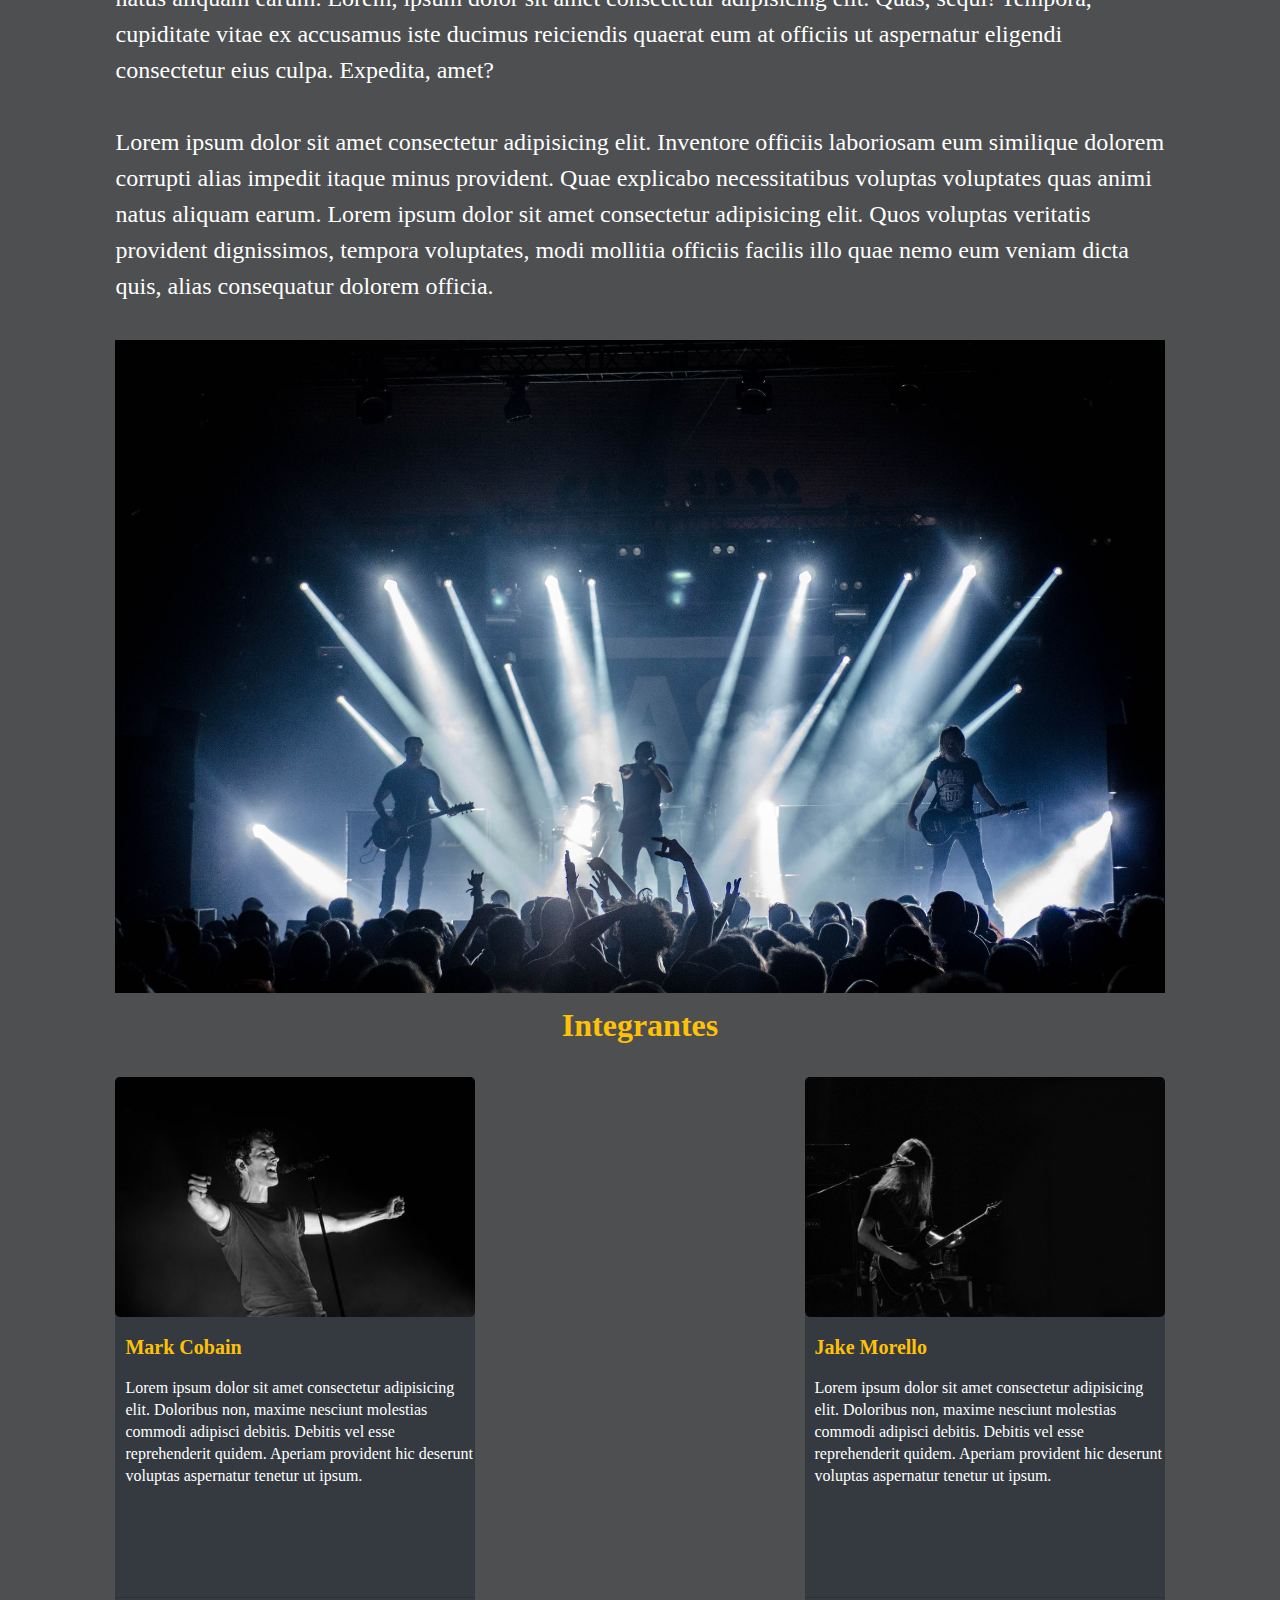
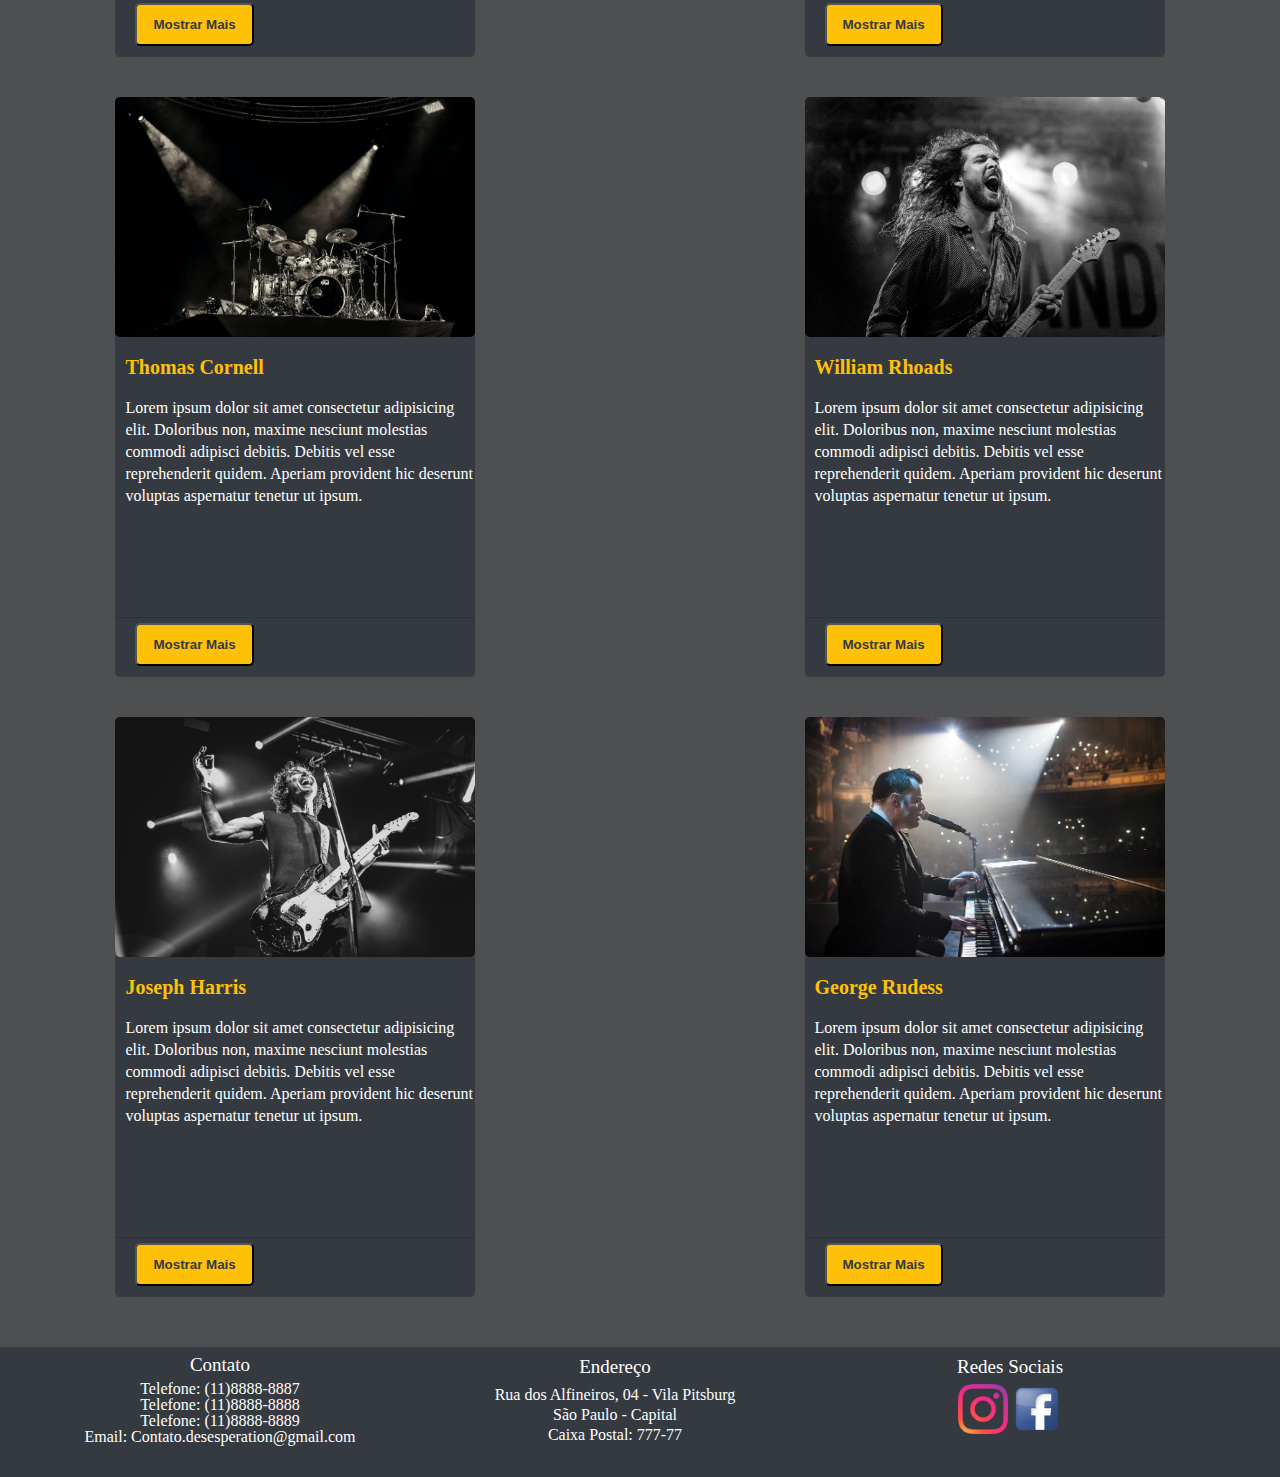
==== commit 444a4132: "Atualização media queries pagina Home" ====
--- a/index.html
+++ b/index.html
@@ -70,8 +70,7 @@
                 <div class="card">
                     <div class="imagem-card card1"></div>
                     <h3 class="card-titulo">Mark Cobain</h3>
-                    <p class="card-texto">Lorem ipsum dolor sit amet consectetur adipisicing elit. Doloribus non, maxime nesciunt molestias commodi adipisci debitis. Debitis vel esse reprehenderit quidem. Aperiam provident hic deserunt voluptas aspernatur tenetur ut ipsum.
-                    <span>Debitis vel esse reprehenderit quidem. Aperiam provident hic deserunt voluptas aspernatur tenetur ut ipsum.Debitis vel esse reprehenderit quidem. Aperiam provident hic deserunt voluptas aspernatur tenetur ut ipsum.</span></p>
+                    <p class="card-texto">Lorem ipsum dolor sit amet consectetur adipisicing elit. Doloribus non, maxime nesciunt molestias commodi adipisci debitis. Debitis vel esse reprehenderit quidem. Aperiam provident hic deserunt voluptas aspernatur tenetur ut ipsum.<span>Debitis vel esse reprehenderit quidem. Aperiam provident hic deserunt voluptas aspernatur tenetur ut ipsum.Debitis vel esse reprehenderit quidem. Aperiam provident hic deserunt voluptas aspernatur tenetur ut ipsum.</span></p>
 
                     <div class="card-footer">
                         <button class="btn">Mostrar Mais</button>
